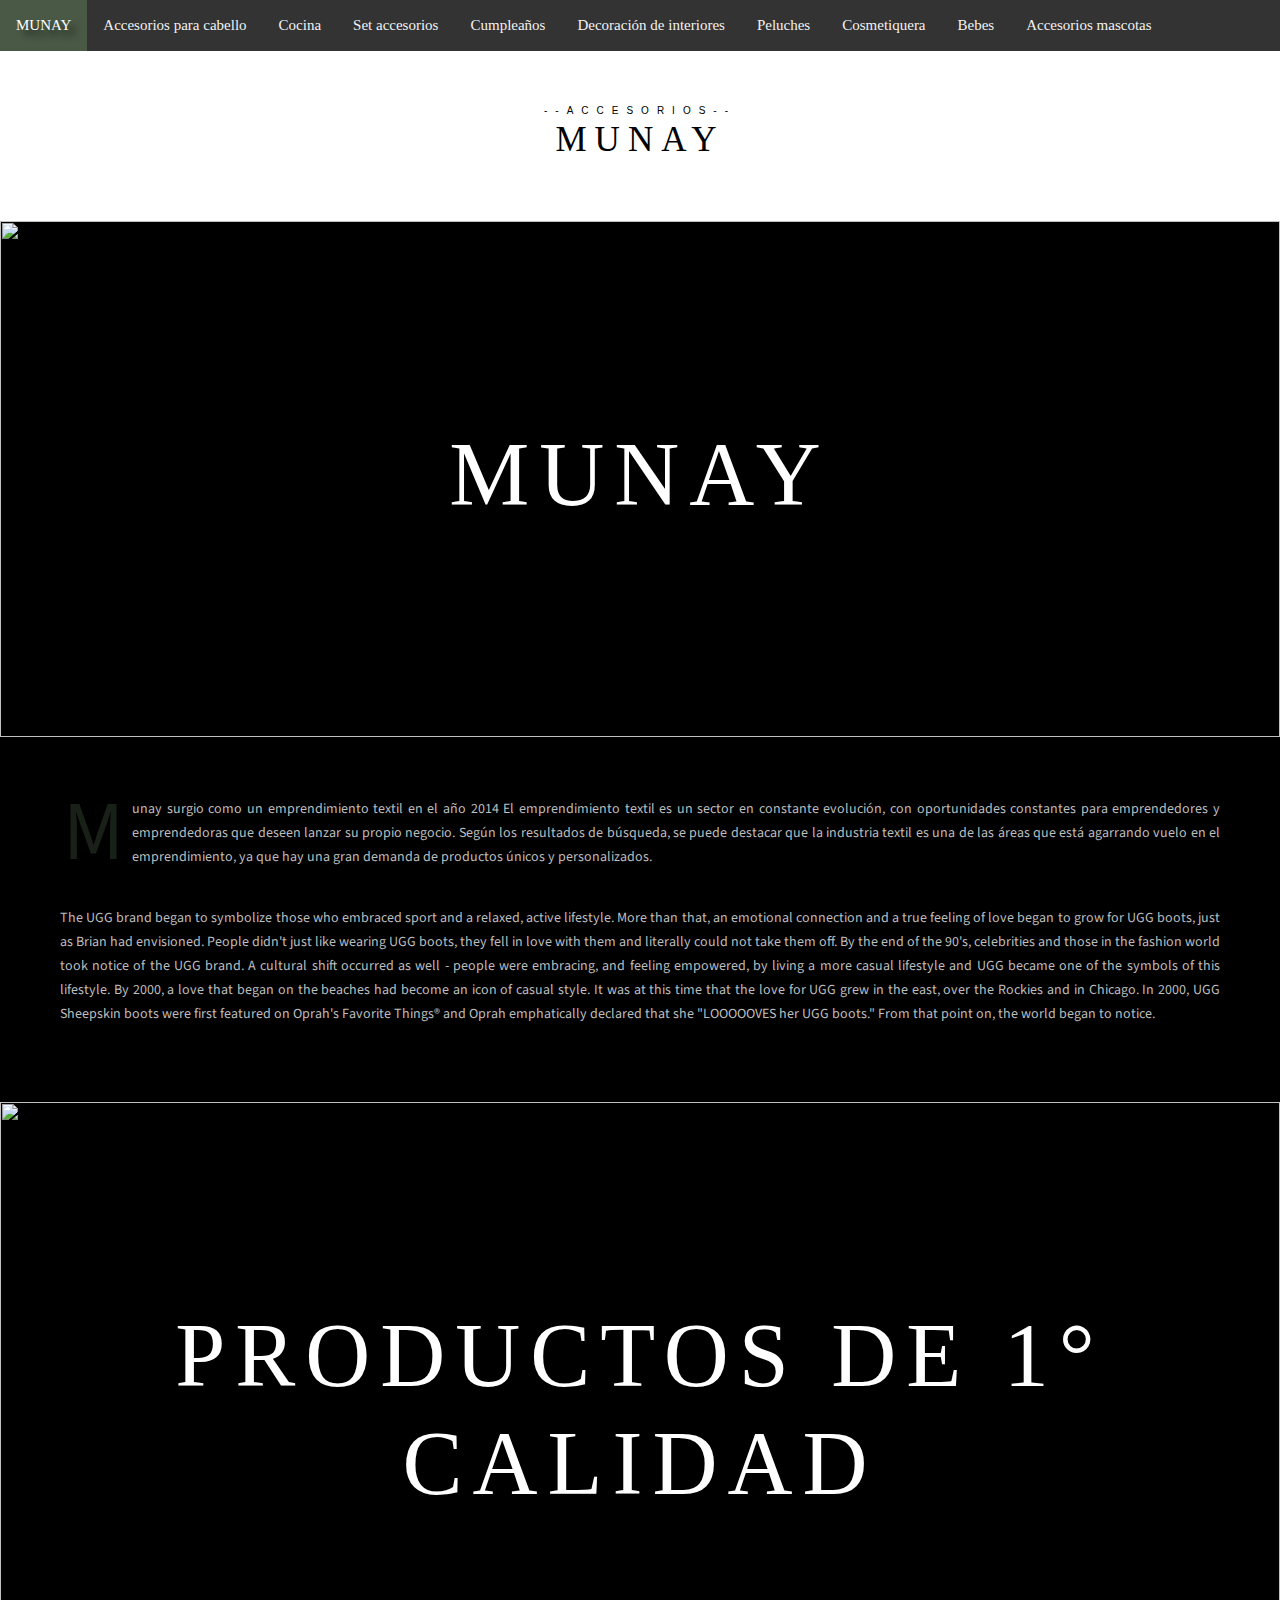
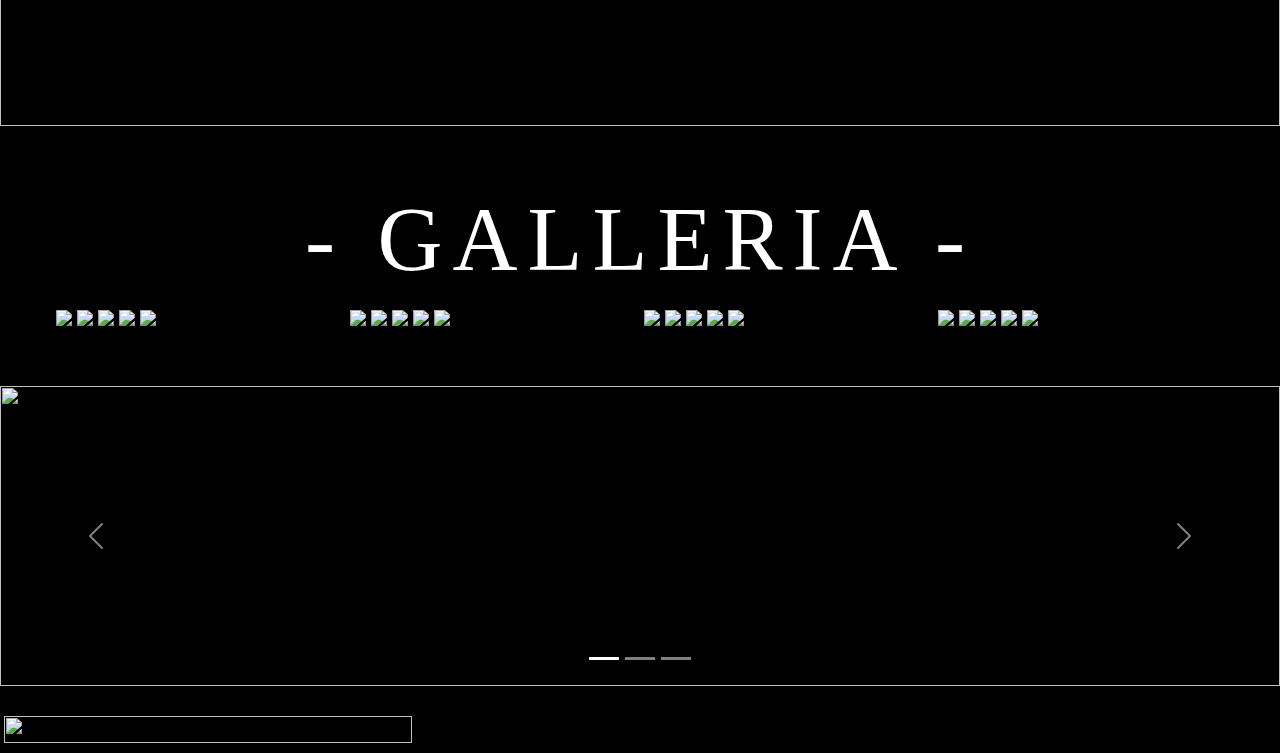
==== index.html @ a9572d66 "1 subida" ====
<!DOCTYPE html>
<html>
<head>
<title>MUNAY</title>
<title>Lista de precios st</title>
  <meta charset="utf-8">
  <meta name="viewport" content="width=device-width, initial-scale=1">
  <link href="https://cdn.jsdelivr.net/npm/bootstrap@5.3.2/dist/css/bootstrap.min.css" rel="stylesheet">
  <script src="https://cdn.jsdelivr.net/npm/bootstrap@5.3.2/dist/js/bootstrap.bundle.min.js"></script>
  <link rel="stylesheet" href="estilo.css">
  <link rel="stylesheet" href="estiloparalax.css">
  <link rel="stylesheet" href="https://cdnjs.cloudflare.com/ajax/libs/font-awesome/4.7.0/css/font-awesome.min.css">
</head>
<body>

    <div class="topnav" id="myTopnav">
        <a href="index.html" class="active">MUNAY</a>
        <a href="accesorio_para_cabello.html">Accesorios para cabello</a>
        <a href="#">Cocina</a>
        <a href="setacceorios.html">Set accesorios</a>
        <a href="#">Cumpleaños</a>
        <a href="#">Decoración de interiores</a>
        <a href="#">Peluches</a>
        <a href="cosmitequera.html">Cosmetiquera</a>
        <a href="#">Bebes</a>
        <a href="accesoriomascota.html">Accesorios mascotas</a>
        <a href="javascript:void(0);" class="icon" onclick="myFunction()">
          <i class="fa fa-bars"></i>
        </a>
      </div>


<div class="container-fluid" style="padding: 0px 0px 10px 0px;">



     
 
                                         <!-- INICIO PAGINA PARALAX LUCI -->
<div id="parallax-world-of-ugg">
  
  <section>
    <div class="title">
      <h3>--Accesorios--</h3>
      <h1>MUNAY</h1>
      
    </div>
  </section>
  
  <section>
      <div class="parallax-one">
        <img class="overlay"   src="https://i.postimg.cc/HnVLqSXm/h3.png" alt="">
        <h2>Munay</h2>
      </div>
      
  </section>
  
  <section>
    <div class="block">
      <p><span class="first-character sc">M</span>unay surgio como un emprendimiento textil en el año 2014 El emprendimiento textil es un sector en constante evolución, con oportunidades constantes para emprendedores y emprendedoras que deseen lanzar su propio negocio. Según los resultados de búsqueda, se puede destacar que la industria textil es una de las áreas que está agarrando vuelo en el emprendimiento, ya que hay una gran demanda de productos únicos y personalizados.</p>
      <p class="line-break margin-top-10"></p>
      <p class="margin-top-10">The UGG brand began to symbolize those who embraced sport and a relaxed, active lifestyle. More than that, an emotional connection and a true feeling of love began to grow for UGG boots, just as Brian had envisioned. People didn't just like wearing UGG boots, they fell in love with them and literally could not take them off. By the end of the 90's, celebrities and those in the fashion world took notice of the UGG brand. A cultural shift occurred as well - people were embracing, and feeling empowered, by living a more casual lifestyle and UGG became one of the symbols of this lifestyle. By 2000, a love that began on the beaches had become an icon of casual style. It was at this time that the love for UGG grew in the east, over the Rockies and in Chicago. In 2000, UGG Sheepskin boots were first featured on Oprah's Favorite Things® and Oprah emphatically declared that she "LOOOOOVES her UGG boots." From that point on, the world began to notice.</p>
    </div>
  </section>


  
  <section>
    <div class="parallax-three">
      <img class="overlay"   src="https://i.postimg.cc/L4NfGwdc/h1.png" alt="">
      
      <h2>Productos de 1° calidad</h2>
      <img class="overlay"   src="https://i.postimg.cc/XYQYvSLW/1q.png" alt="">
      
      
    </div>
  </section>
  
  <section>
    <div class="block">
      <h2>- Galleria -</h2>
      <div class="row">
        <div class="column">
          <img src="https://i.postimg.cc/CKZQXk68/293687992-1011125442931649-7285851406223402327-n.jpg">
          <img src="https://i.postimg.cc/NjjV8W6p/293639183-731989304720965-951419607373034018-n.jpg">
          <img src="https://i.postimg.cc/y8pGLvnB/293549947-1331187850742031-2753917719789698875-n.jpg">
          <img src="https://i.postimg.cc/wTVZm6m1/292932655-1026132844756433-5046496816189551837-n.jpg">
          <img src="https://i.postimg.cc/L6RG5qnd/275873799-536438721135171-4181888952229019417-n.jpg">
    </div>
        <div class="column">
          <img src="https://i.postimg.cc/ry5vqGyC/239633308-1478813722491261-5720829107436481682-n.jpg">
          <img src="https://i.postimg.cc/qqcYQrDZ/237322271-1438942906475082-6151176825257327032-n.jpg">
          <img src="https://i.postimg.cc/TwDBLgVx/237234808-129341949402851-7816073155825828737-n.jpg">
          <img src="https://i.postimg.cc/W4KQ1XJS/237139857-162311432588800-8146756112486161036-n.jpg">
          <img src="https://i.postimg.cc/g0rCpfrn/237014947-167153292112247-1174938744844999495-n.jpg">
          
        </div>
        <div class="column">
          <img src="https://i.postimg.cc/7ZKFpxHF/236621246-289180473011740-4277246004019266155-n.jpg">
          <img src="https://i.postimg.cc/CxMyPZgC/164902793-121907146618214-8673821567373500105-n.jpg">
          <img src="https://i.postimg.cc/KvDSDPdv/164429855-941324279947937-2445412548488085005-n.jpg">
          <img src="https://i.postimg.cc/Hsg1MZvh/164336612-604356937190953-844819120824707415-n.jpg">
          <img src="https://i.postimg.cc/59vM6dgz/164198330-441155633835426-6578647956640776570-n.jpg">
          
        </div>
        <div class="column">
          <img src="https://i.postimg.cc/d38MXr36/129763367-207894630826628-5399197756882330735-n.jpg">
          <img src="https://i.postimg.cc/d38MXr36/129763367-207894630826628-5399197756882330735-n.jpg">
          <img src="https://i.postimg.cc/J0wVPPrt/129759451-1559187894274940-1143108267076681796-n.jpg">
          <img src="https://i.postimg.cc/8C5S57Xk/129730097-1485690784967763-5540716786355895208-n.jpg">
          <img src="https://i.postimg.cc/Dykngy05/124241182-643790996307962-710379954272914699-n.jpg">
          
        </div>
      </div>
    </div>
  </section>

  <section>
      <!-- Carousel -->
<div id="demo" class="carousel slide" data-bs-ride="carousel">
  

  <!-- Indicators/dots -->
  <div class="carousel-indicators">
    <button type="button" data-bs-target="#demo" data-bs-slide-to="0" class="active"></button>
    <button type="button" data-bs-target="#demo" data-bs-slide-to="1"></button>
    <button type="button" data-bs-target="#demo" data-bs-slide-to="2"></button>
  </div>

  <!-- The slideshow/carousel -->
  <div class="carousel-inner">
    <div class="carousel-item active">
      <img class="cri" src="https://i.postimg.cc/FRKC3620/b1.jpg" >
    </div>
    <div class="carousel-item">
      <img class="cri" src="https://i.postimg.cc/QCcSsqpB/baner2wp.jpg" >
    </div>
    <div class="carousel-item">
      <img class="cri" src="https://i.postimg.cc/2yHy1sdg/baner3wp.jpg" >
    </div>
  </div>

  <!-- Left and right controls/icons -->
  <button class="carousel-control-prev" type="button" data-bs-target="#demo" data-bs-slide="prev">
    <span class="carousel-control-prev-icon"></span>
  </button>
  <button class="carousel-control-next" type="button" data-bs-target="#demo" data-bs-slide="next">
    <span class="carousel-control-next-icon"></span>
  </button>
</div>
  </section>

  
  <footer>
    <div class="parallax-two">
      <div class="row">
        <div class="col"> 
          
          <a href="https://www.instagram.com/munay_accesorios2020/"> <img src="https://i.postimg.cc/Zq9PFhwP/instaico.png"  style="width:100%;height:100%;"></a>
          
        
        
        </div>
        <div class="col"></div>
        <div class="col"></div>
      </div>
      

     


    </div>
  </section>
    
  </dfooter>
      
 
      
      
      
      
 <!-- FIN WEB -->
 </div>

      

      
      
<script src="menu.js"></script>

      
</body>
</html>
---- estilo.css ----
body{
background-color: black;  
}
/* Add a black background color to the top navigation */
.topnav {
  background-color: #333;
  background-image: url(https://img.freepik.com/foto-gratis/superficie-natural-espacio-copia-follaje-arbusto-peonia_169016-12309.jpg?w=826&t=st=1706743074~exp=1706743674~hmac=cdfdbd4497e4a29212c546f8909078956eeb4bb83f16f336b9591a867d59513d);
  overflow: hidden;
  box-shadow: -2px 9px 18px -6px rgba(0,0,0,0.44);
-webkit-box-shadow: -2px 9px 18px -6px rgba(0,0,0,0.44);
-moz-box-shadow: -2px 9px 18px -6px rgba(0,0,0,0.44);
}

/* Style the links inside the navigation bar */
.topnav a {
  float: left;
  font-family: trajan-pro-3, serif;
font-style: normal;
font-weight: 200;
  display: block;
  color: #f2f2f2;
  text-align: center;
  padding: 14px 16px;
  text-decoration: none;
  font-size: 15px;
  
  background-color:rgba(82, 105, 79, 0.0);
  transition: background-color 0.5s;
 
  
}

.sombrita{
  box-shadow: 10px 10px 26px 0px rgba(0,0,0,0.75) inset;
-webkit-box-shadow: 10px 10px 26px 0px rgba(0,0,0,0.75) inset;
-moz-box-shadow: 10px 10px 26px 0px rgba(0,0,0,0.75) inset;
}

/* Change the color of links on hover */
.topnav a:hover {
  background-color:rgba(82, 105, 79, 0.3);
  
  color: white;
  animation-name: difuminado;
  animation-duration: 0.5s;
}

/* Add an active class to highlight the current page */
.topnav a.active {
  background-color:rgba(82, 105, 79, 0.7);
  color: white;
  text-shadow: 7px 6px 6px rgba(0,0,0,0.6);
}

/* Hide the link that should open and close the topnav on small screens */
.topnav .icon {
  display: none;
}

/* When the screen is less than 600 pixels wide, hide all links, except for the first one ("Home"). Show the link that contains should open and close the topnav (.icon) */
@media screen and (max-width: 600px) {
  .topnav a:not(:first-child) {display: none;}
  .topnav a.icon {
    float: right;
    display: block;
  }
}

/* The "responsive" class is added to the topnav with JavaScript when the user clicks on the icon. This class makes the topnav look good on small screens (display the links vertically instead of horizontally) */
@media screen and (max-width: 600px) {
  .topnav.responsive {position: relative;}
  .topnav.responsive a.icon {
    position: absolute;
    right: 0;
    top: 0;
  }
  .topnav.responsive a {
    float: none;
    display: block;
    text-align: left;
    font-size: 17px;
  }
}

/* --------------------TITULOS LETRAS---------------------------*/
.TITULO1{
  padding-top: 10px;
  font-family: 'Trajan Pro', sans-serif;
  font-size: 30px;
  color: #3a4b38;
  height: 150%;
}


/*-------------------overlay imagen ---------------------------*/

.overlay {
  position: absolute;
  top: 0;
  bottom: 0;
  left: 0;
  right: 0;
  height: 100%;
  width: 100%;
  

}

/* --------------------clase carrusel responsive imagen ---------------*/

.cri{
height: 300px;
width: 100%;
  
}


@media screen and (max-width: 700px) {
  .cri {
    height: 150px;
  }
}

@media screen and (max-width: 400px) {
  .cri {
    height: 300px;
  }
}




/*------------------responsive grilla de imagenes ------------------*/

.row {
  display: flex;
  flex-wrap: wrap;
  padding: 0 4px;
}

/* Create four equal columns that sits next to each other */
.column {
  flex: 25%;
  max-width: 25%;
  padding: 0 4px;
}

.column img {
  margin-top: 8px;
  vertical-align: middle;
  width: 100%;
}

/* Responsive layout - makes a two column-layout instead of four columns */
@media screen and (max-width: 700px) {
  .column {
    flex: 50%;
    max-width: 50%;
  }
}

/* Responsive layout - makes the two columns stack on top of each other instead of next to each other */
@media screen and (max-width: 300px) {
  .column {
    flex: 100%;
    max-width: 100%;
  }
}


/* -------------------carta precios--------------------------- */

.card {
  padding-top: 1px;
  border-radius: 10px;
  box-shadow: 0 4px 8px 0 rgba(0, 0, 0, 0.2);
  max-width: 300px;
  height:400px;
  margin: auto;
  text-align: center;
  font-family: 'Trajan Pro', sans-serif;
  font-size: 12px;
}

.price {
  color: grey;
  font-size: 20px;
  height:10%;
 
}

.cardimage {

  padding: 2px;
  height:50%;
  width: 100%;
  border-radius: 10px;
}

.card h1{
  font-size: 20px;
  height:20%;
}

.card button {
  
  border-radius: 10px;
  border: none;
  outline: 0;
  padding: 12px;
  color: white;
  background-color: #3a4b38;
  text-align: center;
  cursor: pointer;
  width: 80%;
  height:80%;
  font-size: 18px;
}

a{
  text-decoration: none;
  color: white;
}

.card button:hover {
  text-decoration: none;
  opacity: 0.7;
  animation-name: difuminado;
  animation-duration: 0.1s;
}


/*------------------------- sidebar------------------------------------*/

/* The side navigation menu */
.sidebar {
  margin: 0;
  padding: 0;
  width: 200px;
  background-color: #f1f1f1;
  position: fixed;
  height: 4000px;
  overflow: auto;
}

/* Sidebar links */
.sidebar a {
  display: block;
  color: black;
  padding: 16px;
  text-decoration: none;
}

/* Active/current link */
.sidebar a.active {
  background-color: #04AA6D;
  color: white;
}

/* Links on mouse-over */
.sidebar a:hover:not(.active) {
  background-color: #555;
  color: white;
}

/* Page content. The value of the margin-left property should match the value of the sidebar's width property */
div.content {
  margin-left: 200px;
  padding: 1px 16px;
  height: 1000px;
}

/* On screens that are less than 700px wide, make the sidebar into a topbar */
@media screen and (max-width: 700px) {
  .sidebar {
    height: 4000px;
    height: auto;
    position: relative;
  }
  .sidebar a {float: left;}
  div.content {margin-left: 0;}
}

/* On screens that are less than 400px, display the bar vertically, instead of horizontally */
@media screen and (max-width: 400px) {
  .sidebar a {
    text-align: center;
    float: none;
  }
}

/*-------------------------paralax div------------------------------*/
.scrol1{
  background-image: url("https://img.freepik.com/free-photo/creative-lush-green-leaves-pattern-nature-texture-background_640221-65.jpg?t=st=1715823706~exp=1715827306~hmac=17634d28a9ed2d4382b9dfd0f309d0ed1dba0c2080551ca659306928b57af176&w=900");
  background-repeat: no-repeat;
  background-attachment: scroll;
  background-size: cover;
  min-height: 500px;
  width: 100%;
  
}

/*-------------------------tabs csss---------------------------------/
* {box-sizing: border-box}

/* Style the tab */
.tab {
  float: left;
  border: 1px solid #ccc;
  background-color: #f1f1f1;
  width: 20%;
  height: 2000px;
  font-family: 'Trajan Pro', sans-serif;
}

/* Style the buttons that are used to open the tab content */
.tab button {
  display: block;
  background-color: inherit;
  color: black;
  padding: 22px 16px;
  width: 100%;
  border: none;
  outline: none;
  text-align: left;
  cursor: pointer;
  transition: 0.3s;
}

/* Change background color of buttons on hover */
.tab button:hover {
  background-color: #ddd;
}

/* Create an active/current "tab button" class */
.tab button.active {
  background-color: #3a4b38;
  color: white;
}

/* Style the tab content */
.tabcontent {
  padding-top: 10px;
  float: left;
  padding: 0px 12px;
  width: 80%;
  height: 100%;
  border: none;
  height: 100%;
}


@media screen and (max-width: 700px) {
  .tab {
    height: 9000px;
    width: 20%;
    font-size: 10px;
  }

  .tabcontent {
  
    width: 80%;
    font-size: 30px;
  }
}


@media screen and (max-width: 500px) {
  .tab {
    height: 9000px;
    width: 30%;
  }

  .tabcontent {
  
    width: 70%;
    
  }
}



/* --------------------animaciones-------------------------------------- */
/* The animation code */
@keyframes difuminado {
  0%   {filter: blur(0px);}
  50%   {filter: blur(1px);}
  100% {filter: blur(0px);}
}
---- estiloparalax.css ----
@import url(https://fonts.googleapis.com/css?family=Oswald:300,400,700);
@import url(https://fonts.googleapis.com/css?family=Source+Sans+Pro:200,300,400,600,700,900,200italic,300italic,400italic,600italic,700italic,900italic);

/* Override UGG site */
#main {width: 100%; padding:0;}
.content-asset p {margin:0 auto;}
.breadcrumb {display:none;}

/* Helpers */
/**************************/
.margin-top-10 {padding-top:10px;}
.margin-bot-10 {padding-bottom:10px;}

/* Typography */
/**************************/
#parallax-world-of-ugg h1 {font-family: trajan-pro-3, serif; font-size:24px; font-weight:400; text-transform: uppercase; color:black; padding:0; margin:0;}
#parallax-world-of-ugg h2 {font-family: trajan-pro-3, serif; font-size:90px; letter-spacing:10px; text-align:center; color:white; font-weight:300; text-transform:uppercase; z-index:10; opacity:1; text-shadow: 6px 9px 6px rgba(0,0,0,0.6);}
#parallax-world-of-ugg h3 {font-family:'Trajan Pro', sans-serif; font-size:10px; line-height:0; font-weight:400; letter-spacing:8px; text-transform: uppercase; color:black;}
#parallax-world-of-ugg p {font-family:'Source Sans Pro', sans-serif; color: rgb(189, 189, 189); font-weight:400; font-size:14px; line-height:24px;}
.first-character {font-weight:400; float: left; font-size: 84px; line-height: 64px; padding-top: 4px; padding-right: 8px; padding-left: 3px; font-family: 'Source Sans Pro', sans-serif;}

.sc {color: rgba(82, 105, 79, 0.3);}
.ny {color: #3d3c3a;}
.atw {color: #c48660;}

/* Section - Title */
/**************************/
#parallax-world-of-ugg .title {background: white; padding: 60px; margin:0 auto; text-align:center;}
#parallax-world-of-ugg .title h1 {font-size:35px; letter-spacing:8px;}

/* Section - Block */
/**************************/
#parallax-world-of-ugg .block {background: black; padding: 60px; width:100%; margin:0 auto; text-align:justify;}
#parallax-world-of-ugg .block-gray {background: #f2f2f2;padding: 60px;}
#parallax-world-of-ugg .section-overlay-mask {position: absolute; top: 0; left: 0; width: 100%; height: 100%; background-color: black; opacity: 0.70;}

/* Section - Parallax */
/**************************/
#parallax-world-of-ugg .parallax-one {padding-top: 200px; padding-bottom: 200px; overflow: hidden; position: relative; width: 100%; background-image: url(https://img.freepik.com/foto-gratis/superficie-natural-espacio-copia-follaje-arbusto-peonia_169016-12309.jpg?w=826&t=st=1706743074~exp=1706743674~hmac=cdfdbd4497e4a29212c546f8909078956eeb4bb83f16f336b9591a867d59513d); background-attachment: fixed; background-size: cover; -moz-background-size: cover; -webkit-background-size: cover; background-repeat: no-repeat; background-position: top center;}
#parallax-world-of-ugg .parallax-two {padding-top: 30px; padding-bottom: 0px; overflow: hidden; position: relative; width: 100%; background-image: url(https://img.freepik.com/foto-gratis/fondo-textura-madera-blanco-floral_53876-167312.jpg?t=st=1715850415~exp=1715854015~hmac=b8647121d66c0c161f67d66e4858d4045eb1751ca09ae0d59cdb5d1ed35c3697&w=826); background-attachment: fixed; background-size: cover; -moz-background-size: cover; -webkit-background-size: cover; background-repeat: no-repeat; background-position: center center;}
#parallax-world-of-ugg .parallax-three {padding-top: 200px; padding-bottom: 200px; overflow: hidden; position: relative; width: 100%; background-image: url(https://img.freepik.com/foto-gratis/aguja-banda-rodadura-dedal-tela-yute-mesa-madera_23-2148193694.jpg?t=st=1715846113~exp=1715849713~hmac=7c967ffc0092da5875e88346b6e9f7b4121bb187f483ddede380a98ba885d64a&w=826); background-attachment: fixed; background-size: cover; -moz-background-size: cover; -webkit-background-size: cover; background-repeat: no-repeat; background-position: center center; }

/* Extras */
/**************************/
#parallax-world-of-ugg .line-break {border-bottom:1px solid black; width: 150px; margin:0 auto;}

/* Media Queries */
/**************************/
@media screen and (max-width: 959px) and (min-width: 768px) {
  #parallax-world-of-ugg .block {padding: 40px; width:620px;}
}
@media screen and (max-width: 767px) {
  #parallax-world-of-ugg .block {padding: 30px; width:420px;}
  #parallax-world-of-ugg h2 {font-size:30px;}
  #parallax-world-of-ugg .block {padding: 30px;}
  #parallax-world-of-ugg .parallax-one, #parallax-world-of-ugg .parallax-two, #parallax-world-of-ugg .parallax-three {padding-top:100px; padding-bottom:100px;}
}
@media screen and (max-width: 479px) {
  #parallax-world-of-ugg .block {padding: 30px 15px; width:290px;}
}
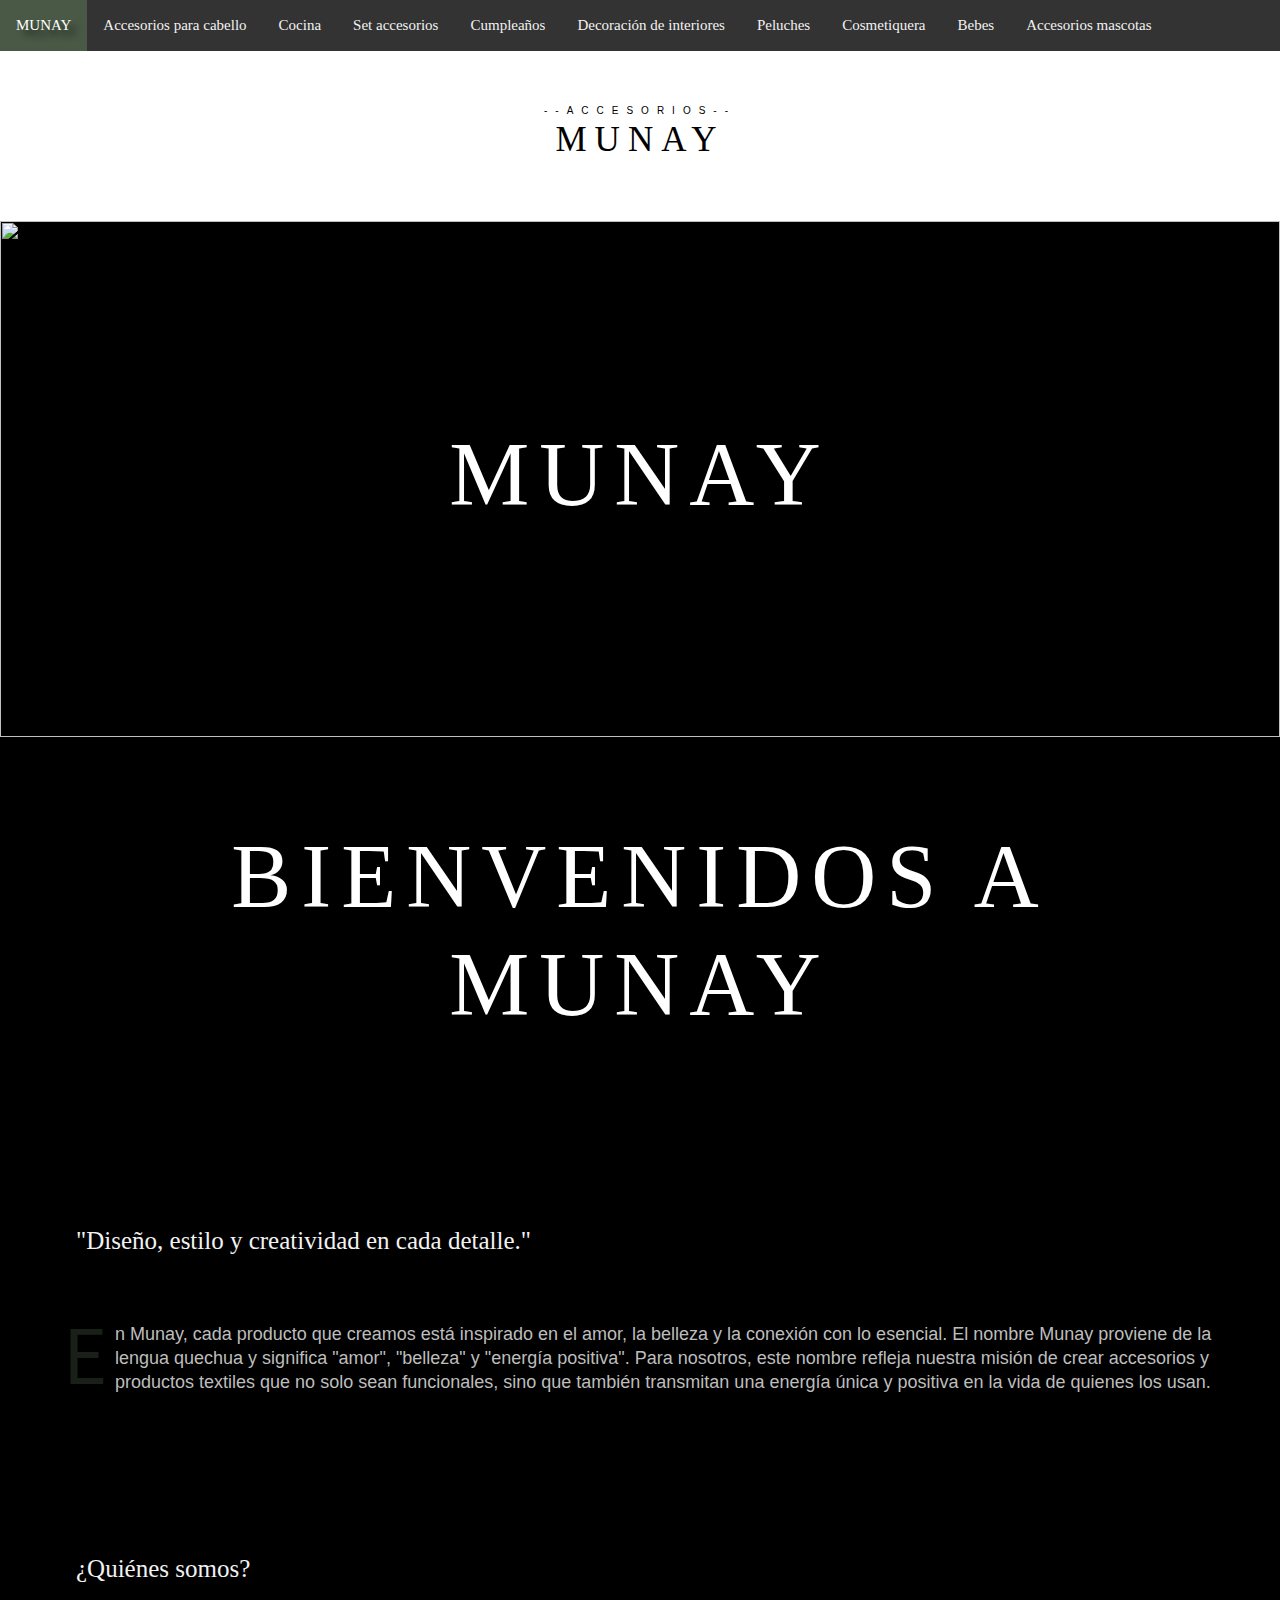
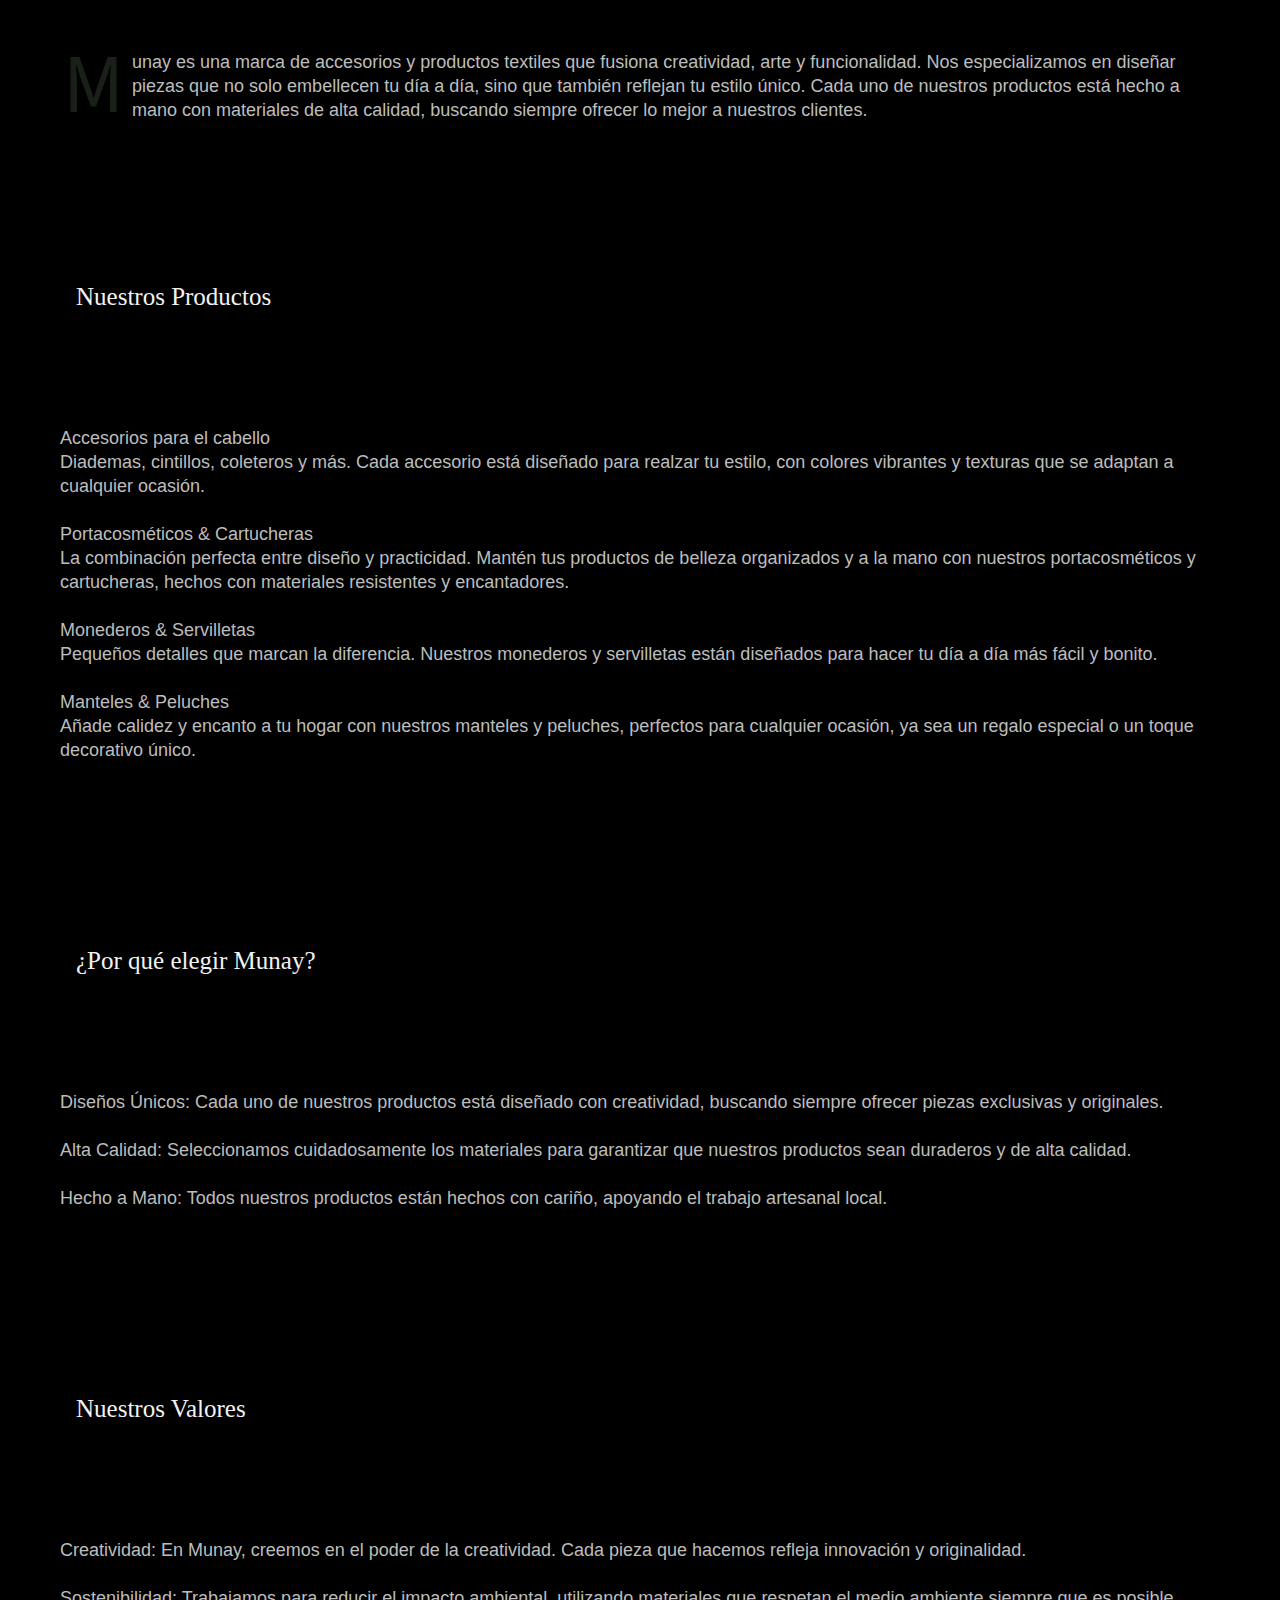
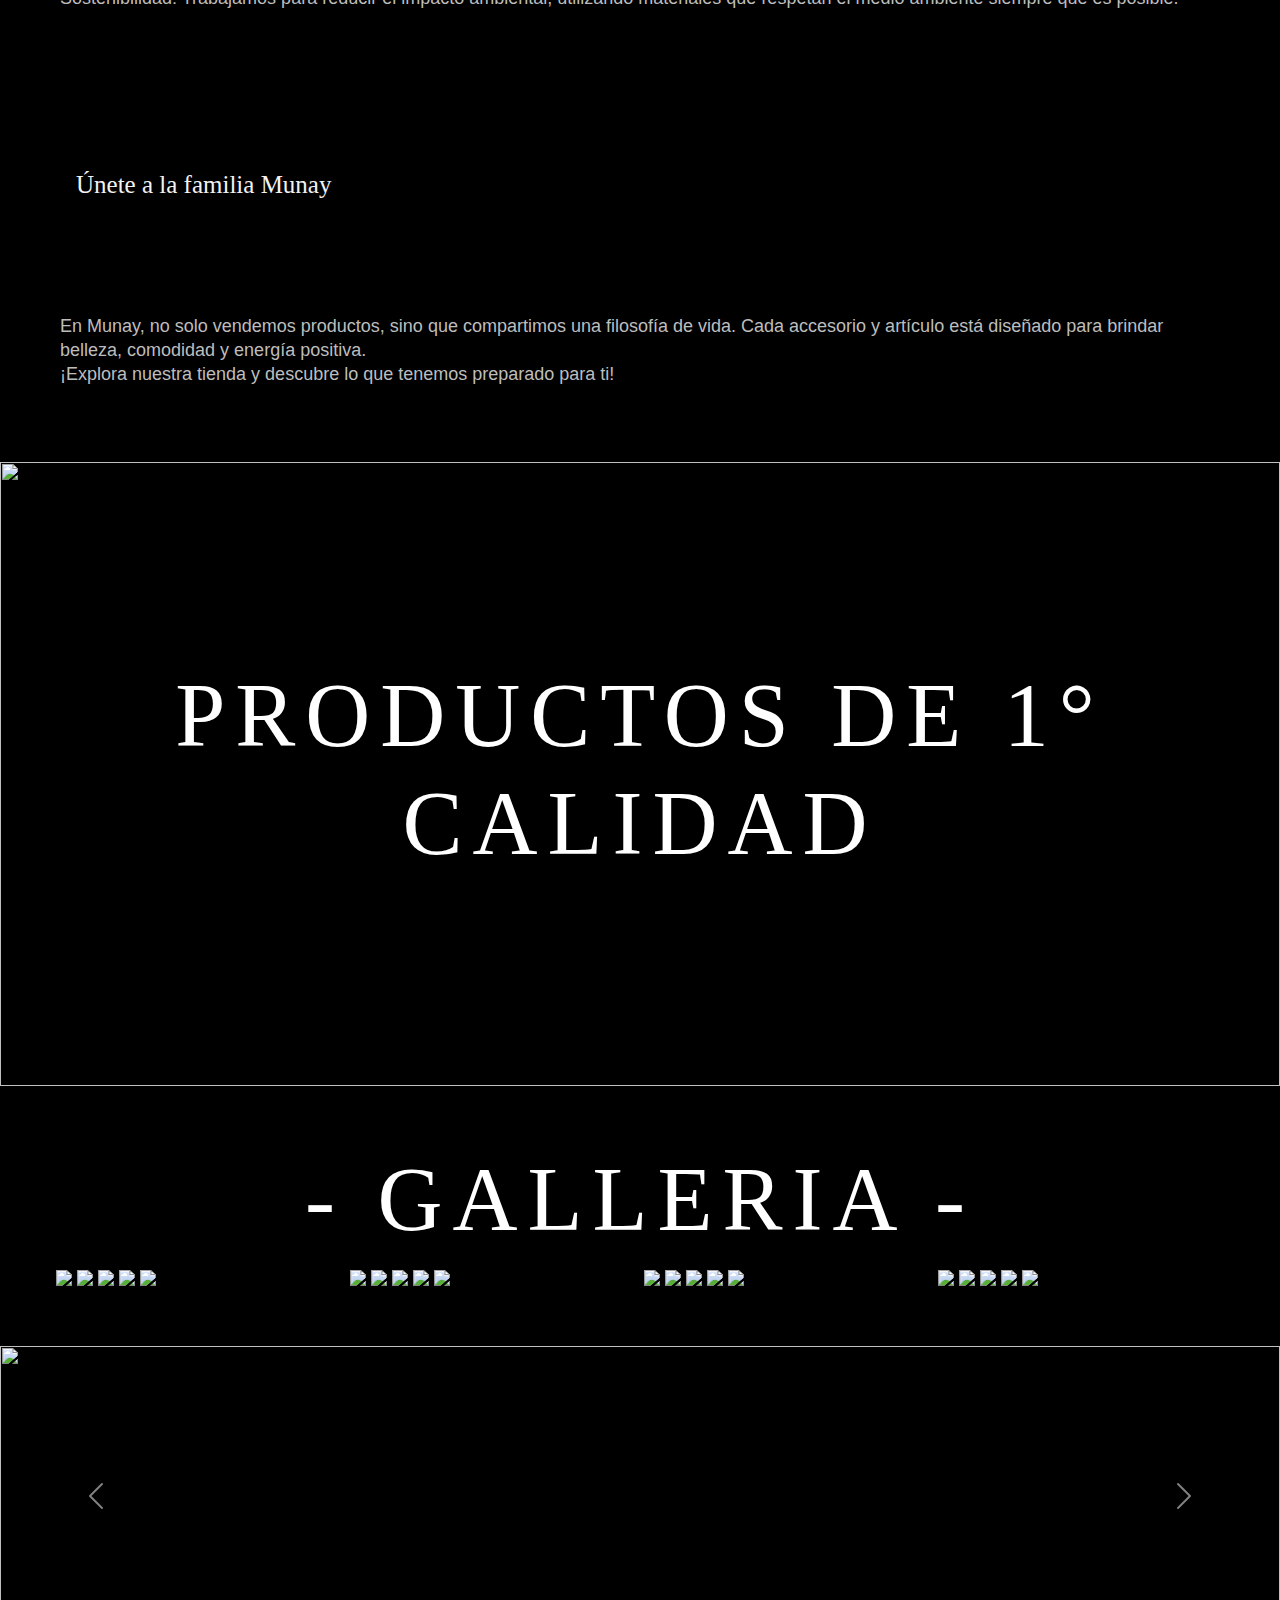
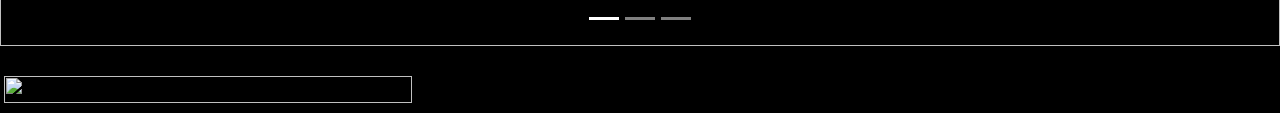
==== commit 9c922014: "Add files via upload" ====
--- a/index.html
+++ b/index.html
@@ -54,14 +54,118 @@
       </div>
       
   </section>
-  
-  <section>
-    <div class="block">
-      <p><span class="first-character sc">M</span>unay surgio como un emprendimiento textil en el año 2014 El emprendimiento textil es un sector en constante evolución, con oportunidades constantes para emprendedores y emprendedoras que deseen lanzar su propio negocio. Según los resultados de búsqueda, se puede destacar que la industria textil es una de las áreas que está agarrando vuelo en el emprendimiento, ya que hay una gran demanda de productos únicos y personalizados.</p>
-      <p class="line-break margin-top-10"></p>
-      <p class="margin-top-10">The UGG brand began to symbolize those who embraced sport and a relaxed, active lifestyle. More than that, an emotional connection and a true feeling of love began to grow for UGG boots, just as Brian had envisioned. People didn't just like wearing UGG boots, they fell in love with them and literally could not take them off. By the end of the 90's, celebrities and those in the fashion world took notice of the UGG brand. A cultural shift occurred as well - people were embracing, and feeling empowered, by living a more casual lifestyle and UGG became one of the symbols of this lifestyle. By 2000, a love that began on the beaches had become an icon of casual style. It was at this time that the love for UGG grew in the east, over the Rockies and in Chicago. In 2000, UGG Sheepskin boots were first featured on Oprah's Favorite Things® and Oprah emphatically declared that she "LOOOOOVES her UGG boots." From that point on, the world began to notice.</p>
-    </div>
-  </section>
+  <div class="block">
+    <p class="margin-top-10"><h2>Bienvenidos a Munay</h2></p>
+  </div>
+
+  <div class="block">
+    <p class="line-break margin-top-1"></p>
+    <p class="margin-top-10"><h4>"Diseño, estilo y creatividad en cada detalle."</h4></p>
+  </div>
+
+  <div class="block">
+    <p><span class="first-character sc">E</span>n Munay, cada producto que creamos está inspirado en el amor, la belleza y la conexión con lo esencial. El nombre Munay proviene de la lengua quechua y significa "amor", "belleza" y "energía positiva". Para nosotros, este nombre refleja nuestra misión de crear accesorios y productos textiles que no solo sean funcionales, sino que también transmitan una energía única y positiva en la vida de quienes los usan.</p>  
+  </div>
+
+  <div class="block">
+    <h4>¿Quiénes somos?</h4>
+  </div>
+ 
+  <div class="block">
+    <p><span class="first-character sc">M</span>unay es una marca de accesorios y productos textiles que fusiona creatividad, arte y funcionalidad. Nos especializamos en diseñar piezas que no solo embellecen tu día a día, sino que también reflejan tu estilo único. Cada uno de nuestros productos está hecho a mano con materiales de alta calidad, buscando siempre ofrecer lo mejor a nuestros clientes.
+    </p>  
+  </div>
+
+
+  <div class="block">
+    <h4>Nuestros Productos</h4>
+    <br>
+    <br>
+  </div>
+ 
+  <div class="block">
+  <p>
+    Accesorios para el cabello
+    <br>
+    Diademas, cintillos, coleteros y más. Cada accesorio está diseñado para
+    realzar tu estilo, con colores vibrantes y texturas que se adaptan a cualquier ocasión.
+    <br>
+    <br>
+    Portacosméticos & Cartucheras
+    <br>
+    La combinación perfecta entre diseño y practicidad. Mantén tus productos 
+    de belleza organizados y a la mano con nuestros portacosméticos y cartucheras, 
+    hechos con materiales resistentes y encantadores.
+    <br>
+    <br>
+    Monederos & Servilletas
+    <br>
+    Pequeños detalles que marcan la diferencia. Nuestros monederos y servilletas
+     están diseñados para hacer tu día a día más fácil y bonito.
+     <br>
+     <br>
+     Manteles & Peluches
+     <br>
+     Añade calidez y encanto a tu hogar con nuestros manteles y peluches, perfectos 
+     para cualquier ocasión, ya sea un regalo especial o un toque decorativo único.
+     <br>
+     <br>
+  </p>
+  </div>
+ 
+  <div class="block">
+    <h4>¿Por qué elegir Munay? </h4>
+    <br>
+    <br>
+  </div>
+
+  <div class="block">
+    <p>
+    Diseños Únicos: Cada uno de nuestros productos está diseñado con creatividad, buscando siempre ofrecer piezas exclusivas y originales.
+    <br>
+    <br>
+    Alta Calidad: Seleccionamos cuidadosamente los materiales para garantizar que nuestros productos sean duraderos y de alta calidad.
+    <br>
+    <br>
+    Hecho a Mano: Todos nuestros productos están hechos con cariño, apoyando el trabajo artesanal local.
+    <br>
+    <br>
+    </p>
+  </div>
+
+  <div class="block">
+    <h4>Nuestros Valores</h4>
+    <br>
+    <br>
+  </div>
+
+  <div class="block">
+    <p>
+      Creatividad: En Munay, creemos en el poder de la creatividad. Cada pieza que hacemos refleja innovación y originalidad.
+<br>
+<br>
+      Sostenibilidad: Trabajamos para reducir el impacto ambiental, utilizando materiales que respetan el medio ambiente siempre que es posible.
+
+    </p>
+  </div>
+
+  <div class="block">
+    <h4>Únete a la familia Munay</h4>
+    <br>
+    <br>
+  </div>
+
+  <div class="block">
+   <p>
+    En Munay, no solo vendemos productos, sino que compartimos una filosofía de vida. Cada accesorio y 
+    artículo está diseñado para brindar belleza, comodidad y energía positiva.
+    <br>
+    ¡Explora nuestra tienda y descubre lo que tenemos preparado para ti!
+
+   </p>
+  </div>
+ 
+  
 
 
   
@@ -188,6 +292,8 @@
       
 <script src="menu.js"></script>
 
+
+
       
 </body>
 </html>--- a/estilo.css
+++ b/estilo.css
@@ -386,4 +386,88 @@
   0%   {filter: blur(0px);}
   50%   {filter: blur(1px);}
   100% {filter: blur(0px);}
-}+}
+
+/*---------------------textos----------------------------------*/
+h4 {
+margin-top: 10px;
+margin-bottom: 30px;
+float: left;
+font-family: trajan-pro-3, serif;
+font-style: normal;
+font-weight: 200;
+display: block;
+color: #f2f2f2;
+text-align: center;
+padding: 14px 16px;
+text-decoration: none;
+font-size: 25px;
+}
+
+h6 {
+  margin-top: 10px;
+  float: center;
+  font-family: trajan-pro-3, serif;
+  font-style: normal;
+  font-weight: 200;
+  display: block;
+  color: #f2f2f2;
+  text-align: center;
+  padding: 14px 16px;
+  text-decoration: none;
+  font-size: 15px;
+  }
+
+/*--------video background-----------------------*/
+
+/* Style the video: 100% width and height to cover the entire window */
+#myVideo {
+  position: fixed;
+  right: 0;
+  bottom: 0;
+  min-width: 100%;
+  min-height: 100%;
+}
+
+/* Add some content at the bottom of the video/page */
+.content {
+  position: fixed;
+  bottom: 0;
+  background: rgba(0, 0, 0, 0.5);
+  color: #f1f1f1;
+  width: 100%;
+  padding: 20px;
+}
+
+/* Style the button used to pause/play the video */
+#myBtn {
+  width: 200px;
+  font-size: 18px;
+  padding: 10px;
+  border: none;
+  background: #000;
+  color: #fff;
+  cursor: pointer;
+}
+
+#myBtn:hover {
+  background: #ddd;
+  color: black;
+}
+
+/* ----video youtube container full background ----------------*/
+
+.video-container{
+  width: 100vw;
+  height: 100vh;
+}
+    
+iframe {
+  position: relative;
+  top: 50%;
+  left: 50%;
+  width: 100vw;
+  height: 100vh;
+  transform: translate(-50%, -50%);
+}
+
--- a/estiloparalax.css
+++ b/estiloparalax.css
@@ -16,7 +16,8 @@
 #parallax-world-of-ugg h1 {font-family: trajan-pro-3, serif; font-size:24px; font-weight:400; text-transform: uppercase; color:black; padding:0; margin:0;}
 #parallax-world-of-ugg h2 {font-family: trajan-pro-3, serif; font-size:90px; letter-spacing:10px; text-align:center; color:white; font-weight:300; text-transform:uppercase; z-index:10; opacity:1; text-shadow: 6px 9px 6px rgba(0,0,0,0.6);}
 #parallax-world-of-ugg h3 {font-family:'Trajan Pro', sans-serif; font-size:10px; line-height:0; font-weight:400; letter-spacing:8px; text-transform: uppercase; color:black;}
-#parallax-world-of-ugg p {font-family:'Source Sans Pro', sans-serif; color: rgb(189, 189, 189); font-weight:400; font-size:14px; line-height:24px;}
+#parallax-world-of-ugg h6 {font-family:'Trajan Pro', sans-serif; color: rgb(189, 189, 189); font-weight:400; font-size:18px; line-height:24px; text-align: left;}
+#parallax-world-of-ugg p {font-family:'Trajan Pro', sans-serif; color: rgb(189, 189, 189); font-weight:400; font-size:18px; line-height:24px; text-align: left;}
 .first-character {font-weight:400; float: left; font-size: 84px; line-height: 64px; padding-top: 4px; padding-right: 8px; padding-left: 3px; font-family: 'Source Sans Pro', sans-serif;}
 
 .sc {color: rgba(82, 105, 79, 0.3);}
